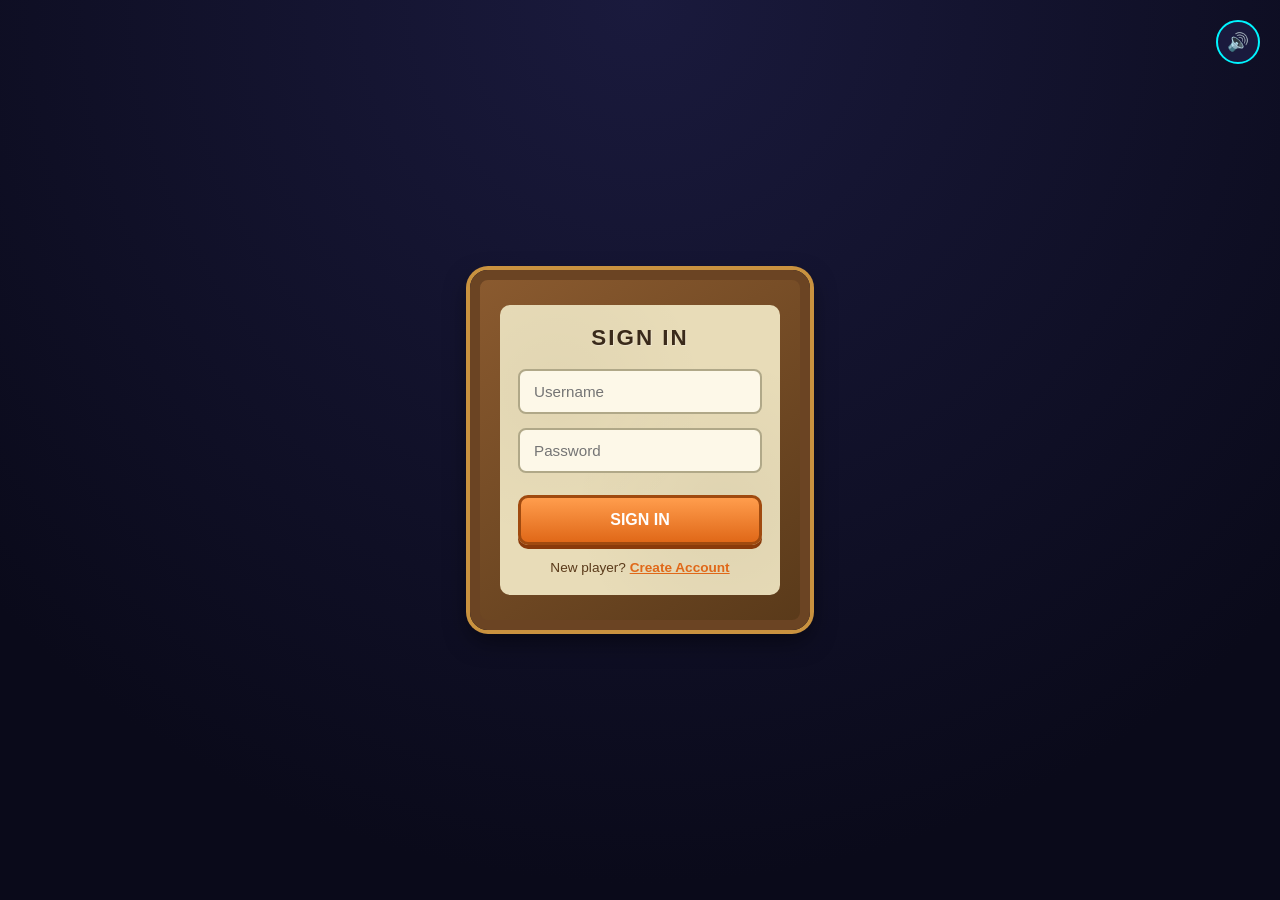
==== src/frontend/user/index.html @ c60ce4bc "Initial commit" ====
<!DOCTYPE html>
<html lang="en">
<head>
<meta charset="UTF-8">
<title>Quiz Quest</title>
<link rel="stylesheet" href="css/style.css">
</head>
<body class="levels-bg">
  <script>
    if (!localStorage.getItem('currentUser')) window.location.href = 'signin.html';
  </script>

  <button id="musicToggleBtn" onclick="toggleBgMusic()" style="position:fixed; top:20px; right:20px; z-index:10; background:#1a1a3d; border:2px solid #00f5ff; color:#00f5ff; border-radius:50%; width:44px; height:44px; font-size:1.1rem; cursor:pointer;">🔊</button>

  <div class="wood-frame">
    <div class="parchment-inner" style="text-align:center;">
      <div style="font-size:2.5rem; margin-bottom:8px;">🎮</div>
      <h1 class="wood-title" style="font-size:1.8rem;">QUIZ QUEST</h1>
      <p id="userGreeting" style="color:#5a3a1a; font-size:0.9rem; margin-bottom:6px;"></p>
      <p style="color:#6b5a3a; font-size:0.85rem; margin-bottom:20px;">Test your brain. Unlock every level.</p>

      <button class="wood-btn-full" onclick="window.location.href='categories.html'">▶ START GAME</button>

      <div class="wood-btn-row" style="margin-top:15px;">
        <button class="wood-btn" onclick="window.location.href='profile.html'" style="font-size:0.8rem; padding:10px 6px;">👤 Profile</button>
        <button class="wood-btn" onclick="window.location.href='leaderboard.html'" style="font-size:0.8rem; padding:10px 6px;">🏆 Scores</button>
        <button class="wood-btn" onclick="window.location.href='settings.html'" style="font-size:0.8rem; padding:10px 6px;">⚙️ Settings</button>
      </div>

      <p style="color:#8a7a5a; font-size:0.75rem; margin-top:18px;">20 Levels • 4 Options Each • Beat Your Score</p>
    </div>
  </div>

  <script>
    document.getElementById('userGreeting').textContent =
      'Welcome, ' + localStorage.getItem('currentUser');
  </script>

  <script src="js/bgmusic.js"></script>
</body>
</html>
---- src/frontend/user/css/style.css ----
* { margin: 0; padding: 0; box-sizing: border-box; font-family: 'Segoe UI', sans-serif; }

body {
  min-height: 100vh;
  display: flex;
  flex-direction: column;
  align-items: center;
  justify-content: center;
  color: #fff;
}

.quiz-bg, .levels-bg {
  background: radial-gradient(circle at top, #1a1a3d, #0a0a1a 80%);
}

.welcome-bg {
  background: 
    radial-gradient(circle at 25% 20%, rgba(138,43,226,0.3), transparent 45%),
    radial-gradient(circle at 80% 75%, rgba(75,0,130,0.3), transparent 45%),
    linear-gradient(145deg, #0d0221 0%, #1a0a3d 50%, #0d0221 100%);
  background-attachment: fixed;
}

.welcome-container { text-align: center; padding: 20px; }

.game-title {
  font-size: 3rem;
  font-weight: 900;
  letter-spacing: 3px;
  background: linear-gradient(90deg, #00f5ff, #ff00e6);
  -webkit-background-clip: text;
  -webkit-text-fill-color: transparent;
  text-shadow: 0 0 30px rgba(0,245,255,0.3);
  margin-bottom: 10px;
}
.game-title.small { font-size: 2rem; margin: 30px 0; }

.subtitle { color: #aaa; margin-bottom: 40px; }

.btn-glow {
  background: linear-gradient(90deg, #00f5ff, #ff00e6);
  border: none;
  color: #000;
  font-weight: bold;
  font-size: 1.1rem;
  padding: 15px 40px;
  border-radius: 50px;
  cursor: pointer;
  box-shadow: 0 0 20px rgba(0,245,255,0.5);
  transition: transform 0.2s;
  margin: 8px;
}
.btn-glow:hover { transform: scale(1.08); }

.btn-outline {
  background: transparent;
  border: 2px solid #00f5ff;
  color: #00f5ff;
  font-weight: bold;
  padding: 13px 38px;
  border-radius: 50px;
  cursor: pointer;
  margin: 8px;
}

.footer-text { color: #666; margin-top: 30px; font-size: 0.85rem; }

.quiz-header {
  width: 90%; max-width: 500px;
  display: flex; justify-content: space-between;
  font-weight: bold; color: #00f5ff;
  margin-bottom: 20px;
  gap: 10px;
}
.quiz-card {
  background: #11132a;
  border-radius: 16px;
  padding: 30px;
  width: 90%; max-width: 500px;
  box-shadow: 0 0 25px rgba(0,245,255,0.15);
}
.question-text { font-size: 1.3rem; margin-bottom: 25px; min-height: 60px; }

.options-grid {
  display: grid;
  grid-template-columns: 1fr 1fr;
  gap: 12px;
}
.option-btn {
  padding: 15px;
  border-radius: 10px;
  border: 2px solid #2a2a4a;
  background: #1a1a3d;
  color: #fff;
  font-size: 1rem;
  cursor: pointer;
  transition: 0.2s;
}
.option-btn:hover { border-color: #00f5ff; }
.option-btn.correct { background: #0f5; color: #000; border-color: #0f5; }
.option-btn.wrong { background: #f33; color: #fff; border-color: #f33; }

.score-big { font-size: 2.5rem; color: #00f5ff; margin: 20px 0 30px; }

.auth-form {
  display: flex;
  flex-direction: column;
  gap: 14px;
  width: 280px;
  margin: 20px auto;
}
.auth-form input {
  padding: 12px 16px;
  border-radius: 10px;
  border: 2px solid #2a2a4a;
  background: #1a1a3d;
  color: #fff;
  font-size: 1rem;
  outline: none;
}
.auth-form input:focus { border-color: #00f5ff; }
.error-msg { color: #ff4d6d; font-size: 0.85rem; min-height: 18px; }
.switch-text { color: #aaa; margin-top: 15px; font-size: 0.9rem; }
.switch-text a { color: #00f5ff; text-decoration: none; font-weight: bold; }
.switch-text a:hover { text-decoration: underline; }

.home-btn {
  position: fixed;
  top: 20px;
  left: 20px;
  background: #1a1a3d;
  border: 2px solid #00f5ff;
  color: #00f5ff;
  font-weight: bold;
  padding: 8px 18px;
  border-radius: 30px;
  cursor: pointer;
  text-decoration: none;
  font-size: 0.9rem;
  z-index: 10;
}
.home-btn:hover { background: #00f5ff; color: #000; }

.category-grid {
  display: grid;
  grid-template-columns: 1fr 1fr;
  gap: 25px;
  max-width: 420px;
  margin: 30px auto;
  padding: 0 20px;
}
.category-card {
  background: #11132a;
  border-radius: 18px;
  padding: 20px 10px;
  text-align: center;
  cursor: pointer;
  transition: transform 0.2s;
  box-shadow: 0 0 15px rgba(0,245,255,0.1);
}
.category-card:hover { transform: scale(1.05); }
.category-circle {
  width: 90px; height: 90px;
  margin: 0 auto 12px;
  border-radius: 50%;
  overflow: hidden;
  border: 3px solid #00f5ff;
  box-shadow: 0 0 15px rgba(0,245,255,0.4);
  display: flex; align-items: center; justify-content: center;
  background: #1a1a3d;
}
.category-circle img { width: 100%; height: 100%; object-fit: cover; }
.category-name { font-weight: bold; font-size: 1.1rem; color: #fff; margin-bottom: 6px; }
.category-stat { font-size: 0.8rem; color: #aaa; margin: 2px 0; }

.hud-bar {
  position: fixed;
  top: 20px;
  right: 20px;
  display: flex;
  gap: 10px;
  z-index: 10;
}
.hud-chip {
  background: #11132a;
  border: 2px solid #2a2a4a;
  border-radius: 30px;
  padding: 8px 16px;
  font-weight: bold;
  font-size: 0.95rem;
  color: #fff;
  box-shadow: 0 0 10px rgba(0,0,0,0.3);
}

.level-path {
  display: flex;
  flex-direction: column;
  align-items: center;
  gap: 55px;
  padding: 100px 20px 100px;
  max-width: 400px;
  margin: 0 auto;
}
.level-wrapper {
  display: flex;
  flex-direction: column;
  align-items: center;
  position: relative;
}
.level-wrapper.left { align-self: flex-start; margin-left: 20px; }
.level-wrapper.right { align-self: flex-end; margin-right: 20px; }
.level-wrapper.center { align-self: center; }

.here-marker {
  position: absolute;
  top: -38px;
  background: #ff3d9a;
  color: #fff;
  font-size: 0.7rem;
  font-weight: bold;
  padding: 5px 12px;
  border-radius: 10px;
  border: 2px solid #fff;
  white-space: nowrap;
  animation: bounce 1.5s infinite;
  z-index: 3;
}
.here-marker::after {
  content: '';
  position: absolute;
  bottom: -6px;
  left: 50%;
  transform: translateX(-50%);
  border-width: 6px 6px 0 6px;
  border-style: solid;
  border-color: #ff3d9a transparent transparent transparent;
}
@keyframes bounce {
  0%, 100% { transform: translateY(0); }
  50% { transform: translateY(-6px); }
}

.stars { display: flex; gap: 2px; margin-bottom: -10px; z-index: 2; }
.stars span { font-size: 1.3rem; filter: drop-shadow(0 2px 2px rgba(0,0,0,0.4)); }
.stars span.dim { opacity: 0.25; }

.level-btn-wrap { position: relative; }

.level-btn {
  width: 75px; height: 75px;
  border-radius: 50%;
  border: 4px solid #0a2a4a;
  font-size: 1.6rem;
  font-weight: 900;
  cursor: pointer;
  color: #fff;
  background: radial-gradient(circle at 35% 30%, #5fd4ff 0%, #1a8fd1 55%, #0a5a9c 100%);
  box-shadow: 0 6px 0 #073a63, 0 10px 15px rgba(0,0,0,0.4), inset 0 3px 6px rgba(255,255,255,0.5);
  position: relative;
  transition: transform 0.15s;
}
.level-btn:active { transform: translateY(4px); box-shadow: 0 2px 0 #073a63; }
.level-btn.locked {
  background: radial-gradient(circle at 35% 30%, #777 0%, #444 55%, #222 100%);
  box-shadow: 0 6px 0 #111, 0 10px 15px rgba(0,0,0,0.4);
  color: #ccc;
  cursor: not-allowed;
  font-size: 1.4rem;
}
.level-btn.completed {
  background: radial-gradient(circle at 35% 30%, #ffe066 0%, #ffa500 55%, #cc7a00 100%);
  box-shadow: 0 6px 0 #8a5300, 0 10px 15px rgba(0,0,0,0.4), inset 0 3px 6px rgba(255,255,255,0.6);
}
.level-btn.current { animation: pulse-glow 1.5s infinite; }
@keyframes pulse-glow {
  0%, 100% { box-shadow: 0 6px 0 #073a63, 0 0 20px rgba(95,212,255,0.6), inset 0 3px 6px rgba(255,255,255,0.5); }
  50% { box-shadow: 0 6px 0 #073a63, 0 0 35px rgba(95,212,255,0.9), inset 0 3px 6px rgba(255,255,255,0.5); }
}

.progress-bar-outer {
  width: 90%; max-width: 500px;
  height: 10px;
  background: #1a1a3d;
  border-radius: 10px;
  margin: 0 auto 5px;
  overflow: hidden;
}
.progress-bar-inner {
  height: 100%;
  background: linear-gradient(90deg, #00f5ff, #ff00e6);
  width: 0%;
  transition: width 0.3s;
}
.progress-text { text-align: center; color: #888; font-size: 0.85rem; margin-bottom: 15px; }

#hintBtn { margin-top: 10px; font-size: 0.9rem; padding: 10px 25px; }
#confettiCanvas { position: fixed; top: 0; left: 0; pointer-events: none; z-index: 5; }

.review-title { color: #00f5ff; margin: 20px 0 10px; }
.review-item {
  background: #11132a;
  border-radius: 10px;
  padding: 12px;
  margin-bottom: 10px;
  text-align: left;
  font-size: 0.9rem;
}
.wrong-text { color: #ff4d6d; }
.correct-text { color: #0f5; }

.stats-grid {
  display: grid;
  grid-template-columns: repeat(3, 1fr);
  gap: 10px;
  margin: 20px 0;
}
.stat-box { background: #11132a; border-radius: 12px; padding: 15px 5px; }
.stat-num { font-size: 1.6rem; font-weight: bold; color: #00f5ff; }

.badges-grid { display: flex; flex-wrap: wrap; gap: 8px; justify-content: center; margin-bottom: 20px; }
.badge-chip {
  background: linear-gradient(90deg, #ffd700, #ffa500);
  color: #000;
  padding: 6px 14px;
  border-radius: 20px;
  font-size: 0.85rem;
  font-weight: bold;
}

.leaderboard-row {
  display: flex;
  justify-content: space-between;
  background: #11132a;
  padding: 12px 20px;
  border-radius: 10px;
  margin-bottom: 8px;
  width: 300px;
}

.settings-row {
  display: flex;
  justify-content: space-between;
  align-items: center;
  background: #11132a;
  padding: 15px 20px;
  border-radius: 10px;
  margin-bottom: 12px;
  width: 300px;
}

.nav-row { display: flex; gap: 10px; margin-top: 10px; }
.small-btn { padding: 8px 16px; font-size: 0.85rem; margin: 0; }

.level-panel {
  position: relative;
  background: linear-gradient(180deg, #8a5a2f, #5a3a1a);
  border: 8px solid #e0a830;
  border-radius: 30px;
  box-shadow: 0 0 0 3px #a06818, 0 10px 25px rgba(0,0,0,0.5);
  max-width: 420px;
  margin: 60px auto 20px;
  padding: 45px 25px 25px;
}
.panel-title-badge {
  position: absolute;
  top: -28px;
  left: 50%;
  transform: translateX(-50%);
  background: linear-gradient(180deg, #ffe066, #e0a830);
  color: #5a3a1a;
  font-weight: 900;
  font-size: 1.3rem;
  letter-spacing: 1px;
  padding: 10px 35px;
  border-radius: 30px;
  border: 4px solid #fff3c4;
  box-shadow: 0 4px 10px rgba(0,0,0,0.4);
  white-space: nowrap;
}
.arrow-btn {
  position: absolute;
  top: 50%;
  transform: translateY(-50%);
  width: 46px; height: 46px;
  border-radius: 50%;
  border: 3px solid #fff3c4;
  background: linear-gradient(180deg, #ffe066, #e0a830);
  color: #5a3a1a;
  font-weight: bold;
  font-size: 1.1rem;
  cursor: pointer;
  box-shadow: 0 4px 8px rgba(0,0,0,0.4);
  z-index: 5;
}
.arrow-left { left: -23px; }
.arrow-right { right: -23px; }

.level-grid-8 { display: grid; grid-template-columns: repeat(4, 1fr); gap: 14px; }
.level-box-wrap { display: flex; flex-direction: column; align-items: center; gap: 4px; }
.level-box {
  width: 100%;
  aspect-ratio: 1;
  background: linear-gradient(180deg, #3a2a1a, #1f160d);
  border: 3px solid #e0a830;
  border-radius: 14px;
  color: #ffd27a;
  font-size: 1.6rem;
  font-weight: 900;
  cursor: pointer;
}
.level-box.done { background: linear-gradient(180deg, #5a3a1a, #3a2410); color: #ffe066; }
.level-box.locked { background: #2a2a2a; color: #777; border-color: #555; cursor: not-allowed; font-size: 1.3rem; }

.stars-row { display: flex; gap: 1px; }
.stars-row span { font-size: 0.8rem; }
.stars-row span.dim { opacity: 0.25; }

.page-dots { display: flex; justify-content: center; gap: 8px; margin-top: 18px; }
.page-dot { width: 10px; height: 10px; border-radius: 50%; background: #3a2a1a; border: 2px solid #e0a830; }
.page-dot.active { background: #ffe066; }

.bottom-icon-row { display: flex; justify-content: center; gap: 15px; margin-top: 10px; }
.icon-sq {
  width: 55px; height: 55px;
  border-radius: 14px;
  background: linear-gradient(180deg, #ffe066, #e0a830);
  border: 3px solid #fff3c4;
  font-size: 1.4rem;
  cursor: pointer;
  box-shadow: 0 4px 8px rgba(0,0,0,0.3);
}
.wood-frame {
  background: linear-gradient(145deg, #8a5a2f, #5a3a1a);
  border: 10px solid #6b4423;
  border-radius: 18px;
  box-shadow: 0 0 0 4px #c9923f, 0 10px 25px rgba(0,0,0,0.5);
  max-width: 340px;
  margin: 50px auto;
  padding: 25px 20px;
  position: relative;
}

.parchment-inner {
  background: #e8dcb8;
  background-image: radial-gradient(circle at 20% 30%, rgba(0,0,0,0.03) 0%, transparent 50%),
                     radial-gradient(circle at 80% 70%, rgba(0,0,0,0.04) 0%, transparent 50%);
  border-radius: 10px;
  padding: 20px 18px;
  color: #3a2a1a;
}

.wood-title {
  text-align: center;
  font-weight: 900;
  font-size: 1.4rem;
  letter-spacing: 2px;
  color: #3a2a1a;
  margin-bottom: 18px;
  text-shadow: 1px 1px 0 rgba(255,255,255,0.3);
}

.toggle-row {
  display: flex;
  justify-content: space-between;
  align-items: center;
  padding: 10px 0;
  border-bottom: 1px solid rgba(0,0,0,0.1);
  font-weight: bold;
  font-size: 0.95rem;
}
.toggle-row:last-of-type { border-bottom: none; }

.toggle-switch {
  position: relative;
  width: 50px;
  height: 26px;
  background: #b0a888;
  border-radius: 30px;
  cursor: pointer;
  transition: background 0.3s;
  flex-shrink: 0;
}
.toggle-switch.on { background: #e0a830; }
.toggle-switch::after {
  content: '';
  position: absolute;
  top: 3px; left: 3px;
  width: 20px; height: 20px;
  background: radial-gradient(circle at 35% 30%, #fff8e0, #e0a830);
  border-radius: 50%;
  box-shadow: 0 2px 4px rgba(0,0,0,0.3);
  transition: left 0.3s;
}
.toggle-switch.on::after { left: 27px; }

.wood-btn-row {
  display: flex;
  gap: 12px;
  margin-top: 20px;
}
.wood-btn {
  flex: 1;
  background: linear-gradient(180deg, #ffe066, #e0a830);
  border: 3px solid #a06818;
  border-radius: 10px;
  padding: 12px;
  font-weight: 900;
  font-size: 1rem;
  color: #5a3a1a;
  cursor: pointer;
  box-shadow: 0 4px 0 #8a5a1a;
  text-shadow: 1px 1px 0 rgba(255,255,255,0.4);
}
.wood-btn:active { transform: translateY(3px); box-shadow: 0 1px 0 #8a5a1a; }

.wood-input {
  width: 100%;
  padding: 12px 14px;
  margin-bottom: 14px;
  border-radius: 8px;
  border: 2px solid #b0a888;
  background: #fdf8e8;
  color: #3a2a1a;
  font-size: 0.95rem;
  outline: none;
}
.wood-input:focus { border-color: #e0a830; }

.wood-btn-full {
  width: 100%;
  background: linear-gradient(180deg, #ff9d4d, #e06818);
  border: 3px solid #a04a0f;
  border-radius: 10px;
  padding: 13px;
  font-weight: 900;
  font-size: 1rem;
  color: #fff;
  cursor: pointer;
  box-shadow: 0 4px 0 #8a3a0a;
  margin-top: 8px;
}
.wood-btn-full:active { transform: translateY(3px); box-shadow: 0 1px 0 #8a3a0a; }

.social-row { display: flex; gap: 10px; justify-content: center; margin-top: 15px; }
.social-circle {
  width: 42px; height: 42px;
  border-radius: 50%;
  border: 3px solid;
  display: flex; align-items: center; justify-content: center;
  font-size: 1.1rem;
  cursor: pointer;
}
.social-circle.fb { background: #3b5998; border-color: #2d4373; color: #fff; }
.social-circle.tw { background: #1da1f2; border-color: #0d8ddb; color: #fff; }
.wood-btn-row .wood-btn {
  font-size: 0.8rem;
  padding: 10px 6px;
}
/* Wood-themed option buttons (quiz) */
.wood-option-btn {
  padding: 14px;
  border-radius: 10px;
  border: 2px solid #b0a888;
  background: #fdf8e8;
  color: #3a2a1a;
  font-size: 0.95rem;
  font-weight: bold;
  cursor: pointer;
  transition: 0.2s;
}
.wood-option-btn:hover { border-color: #e0a830; background: #fff3d4; }
.wood-option-btn.correct { background: #8fd98f; border-color: #3a8a3a; color: #1a3a1a; }
.wood-option-btn.wrong { background: #e89a9a; border-color: #a83a3a; color: #3a1a1a; }

/* Wood category cards */
.wood-cat-card {
  background: #e8dcb8;
  border: 3px solid #a06818;
  border-radius: 14px;
  padding: 18px 8px;
  text-align: center;
  cursor: pointer;
  transition: transform 0.2s;
  color: #3a2a1a;
}
.wood-cat-card:hover { transform: scale(1.04); }
.wood-cat-circle {
  width: 70px; height: 70px;
  margin: 0 auto 10px;
  border-radius: 50%;
  background: linear-gradient(180deg, #ffe066, #e0a830);
  border: 3px solid #a06818;
  display: flex; align-items: center; justify-content: center;
  font-size: 2rem;
}
.wood-cat-name { font-weight: 900; font-size: 1rem; margin-bottom: 4px; }
.wood-cat-stat { font-size: 0.75rem; color: #6b5a3a; }

/* Wood stat boxes (profile) */
.wood-stat-box {
  background: #e8dcb8;
  border: 2px solid #a06818;
  border-radius: 12px;
  padding: 14px 5px;
  text-align: center;
}
.wood-stat-num { font-size: 1.5rem; font-weight: 900; color: #a06818; }
.wood-stat-label { font-size: 0.75rem; color: #6b5a3a; }

/* Wood leaderboard rows */
.wood-lb-row {
  display: flex;
  justify-content: space-between;
  background: #e8dcb8;
  border: 2px solid #c9b888;
  padding: 12px 18px;
  border-radius: 10px;
  margin-bottom: 8px;
  color: #3a2a1a;
  font-weight: bold;
}

/* Wood badge chips */
.wood-badge {
  background: linear-gradient(180deg, #ffe066, #e0a830);
  border: 2px solid #a06818;
  color: #3a2a1a;
  padding: 6px 14px;
  border-radius: 20px;
  font-size: 0.8rem;
  font-weight: bold;
}

/* General text inside parchment */
.parchment-inner h2, .parchment-inner h3 { color: #3a2a1a; }
.parchment-inner p { color: #5a4a2a; }
.wood-cat-grid {
  display: grid;
  grid-template-columns: 1fr 1fr;
  gap: 16px;
}
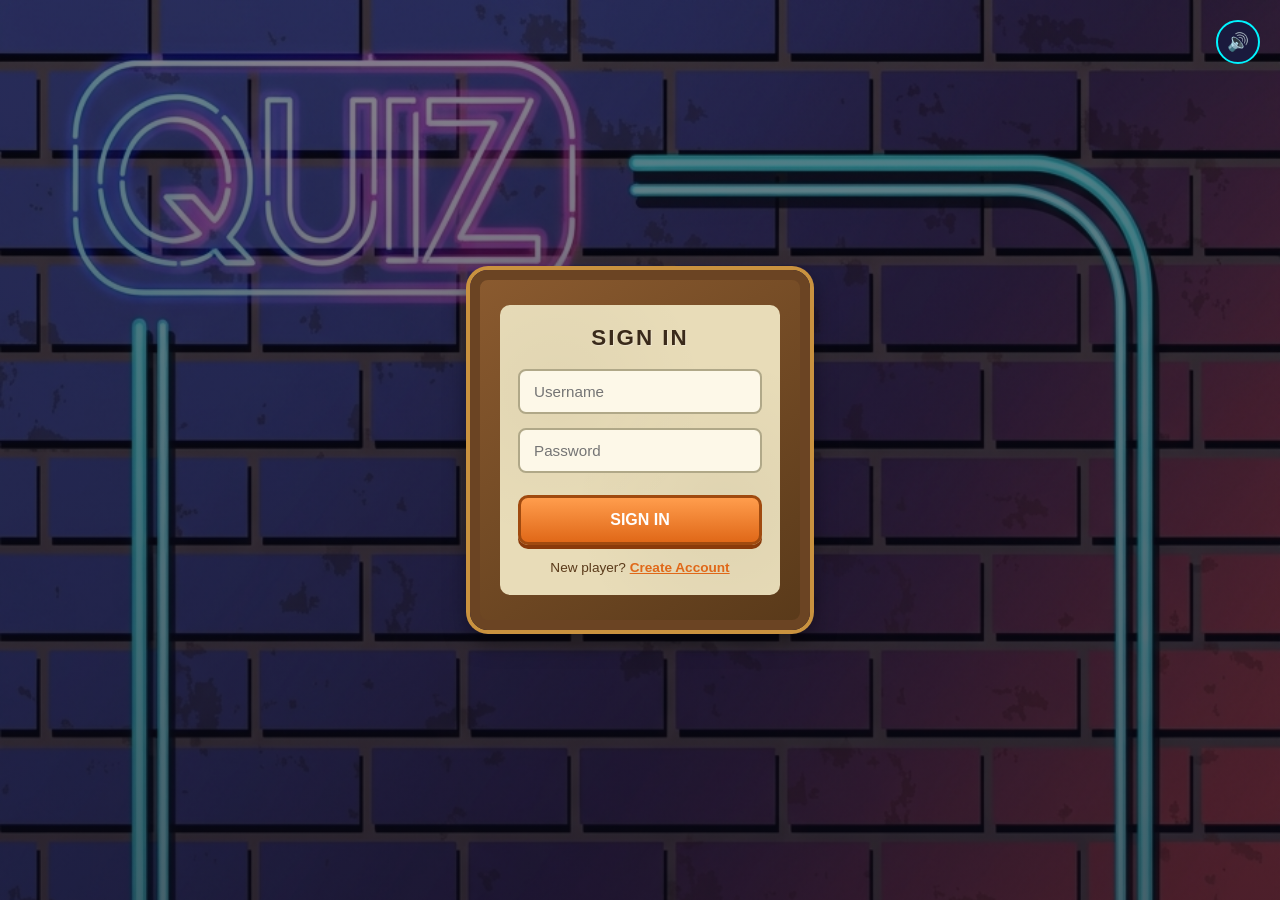
==== commit f87a3f38: "Add puzzle game and listening quiz Co-authored-by: Copilot <223556219+Copilot@users.noreply.github.c" ====
--- a/src/frontend/user/index.html
+++ b/src/frontend/user/index.html
@@ -2,13 +2,26 @@
 <html lang="en">
 <head>
 <meta charset="UTF-8">
+<meta name="viewport" content="width=device-width, initial-scale=1">
 <title>Quiz Quest</title>
 <link rel="stylesheet" href="css/style.css">
+<link rel="stylesheet" href="css/mobile.css">
 </head>
 <body class="levels-bg">
   <script>
     if (!localStorage.getItem('currentUser')) window.location.href = 'signin.html';
   </script>
+
+  <div class="home-menu">
+    <button class="wood-btn home-menu-toggle" id="homeMenuToggle" type="button"
+            aria-expanded="false" aria-controls="homeMenu">☰ Menu</button>
+    <nav class="home-menu-panel" id="homeMenu" aria-label="Home navigation" hidden>
+      <a href="categories.html">▶ Start Game</a>
+      <a href="profile.html">👤 Profile</a>
+      <a href="leaderboard.html">🏆 Scores</a>
+      <a href="settings.html">⚙️ Settings</a>
+    </nav>
+  </div>
 
   <button id="musicToggleBtn" onclick="toggleBgMusic()" style="position:fixed; top:20px; right:20px; z-index:10; background:#1a1a3d; border:2px solid #00f5ff; color:#00f5ff; border-radius:50%; width:44px; height:44px; font-size:1.1rem; cursor:pointer;">🔊</button>
 
@@ -20,13 +33,6 @@
       <p style="color:#6b5a3a; font-size:0.85rem; margin-bottom:20px;">Test your brain. Unlock every level.</p>
 
       <button class="wood-btn-full" onclick="window.location.href='categories.html'">▶ START GAME</button>
-
-      <div class="wood-btn-row" style="margin-top:15px;">
-        <button class="wood-btn" onclick="window.location.href='profile.html'" style="font-size:0.8rem; padding:10px 6px;">👤 Profile</button>
-        <button class="wood-btn" onclick="window.location.href='leaderboard.html'" style="font-size:0.8rem; padding:10px 6px;">🏆 Scores</button>
-        <button class="wood-btn" onclick="window.location.href='settings.html'" style="font-size:0.8rem; padding:10px 6px;">⚙️ Settings</button>
-      </div>
-
       <p style="color:#8a7a5a; font-size:0.75rem; margin-top:18px;">20 Levels • 4 Options Each • Beat Your Score</p>
     </div>
   </div>
@@ -36,6 +42,7 @@
       'Welcome, ' + localStorage.getItem('currentUser');
   </script>
 
+  <script src="js/home-menu.js"></script>
   <script src="js/bgmusic.js"></script>
 </body>
 </html>
--- a/src/frontend/user/css/style.css
+++ b/src/frontend/user/css/style.css
@@ -10,7 +10,11 @@
 }
 
 .quiz-bg, .levels-bg {
-  background: radial-gradient(circle at top, #1a1a3d, #0a0a1a 80%);
+  background: 
+    radial-gradient(circle at 20% 20%, rgba(0,245,255,0.15), transparent 40%),
+    radial-gradient(circle at 80% 80%, rgba(255,0,230,0.15), transparent 40%),
+    radial-gradient(circle at top, #1a1a3d, #0a0a1a 80%);
+  background-attachment: fixed;
 }
 
 .welcome-bg {
@@ -140,6 +144,116 @@
   z-index: 10;
 }
 .home-btn:hover { background: #00f5ff; color: #000; }
+
+.home-menu {
+  position: fixed;
+  top: 20px;
+  left: 20px;
+  z-index: 15;
+}
+.home-menu-toggle {
+  flex: none;
+  padding: 9px 16px;
+  font-size: 0.9rem;
+}
+.home-menu-panel {
+  display: grid;
+  gap: 6px;
+  min-width: 190px;
+  margin-top: 8px;
+  padding: 10px;
+  border: 3px solid #a06818;
+  border-radius: 12px;
+  background: #e8dcb8;
+  box-shadow: 0 6px 16px rgba(0, 0, 0, 0.4);
+}
+.home-menu-panel[hidden] {
+  display: none;
+}
+.home-menu-panel a {
+  padding: 10px 12px;
+  border-radius: 7px;
+  color: #5a3a1a;
+  font-weight: 800;
+  text-decoration: none;
+}
+.home-menu-panel a:hover,
+.home-menu-panel a:focus-visible {
+  background: #ffe066;
+  outline: none;
+}
+
+.quiz-toolbar {
+  position: fixed;
+  top: 18px;
+  left: 20px;
+  z-index: 10;
+  display: flex;
+  align-items: center;
+  gap: 10px;
+}
+.quiz-menu-button {
+  flex: none;
+  padding: 8px 14px;
+  font-size: 0.9rem;
+}
+.quiz-coin-balance {
+  padding: 9px 14px;
+  border: 2px solid #c9923f;
+  border-radius: 24px;
+  background: #fff5d6;
+  color: #5a3a1a;
+  font-weight: 900;
+  box-shadow: 0 3px 0 #8a5a1a;
+}
+.coin-collect-button {
+  width: 100%;
+  margin-top: 12px;
+}
+.audio-status {
+  margin: 0 0 12px;
+  color: #6b5a3a;
+  font-size: 0.9rem;
+  text-align: center;
+}
+.wood-btn:disabled,
+.wood-btn-full:disabled {
+  cursor: not-allowed;
+  filter: grayscale(0.6);
+  opacity: 0.65;
+}
+.quiz-menu-overlay {
+  position: fixed;
+  inset: 0;
+  z-index: 20;
+  display: none;
+  align-items: center;
+  justify-content: center;
+  padding: 20px;
+  background: rgba(10, 10, 26, 0.78);
+}
+.quiz-menu-overlay.is-open {
+  display: flex;
+}
+.quiz-menu-panel {
+  width: min(100%, 340px);
+  display: grid;
+  gap: 12px;
+  padding: 24px;
+  border: 6px solid #6b4423;
+  border-radius: 18px;
+  background: #e8dcb8;
+  box-shadow: 0 0 0 3px #c9923f, 0 10px 25px rgba(0, 0, 0, 0.5);
+  text-align: center;
+}
+.quiz-menu-panel h2 {
+  margin: 0 0 4px;
+  color: #3a2a1a;
+}
+.quiz-quit-button {
+  background: linear-gradient(180deg, #f5c6a5, #d77a4a);
+  border-color: #974a2b;
+}
 
 .category-grid {
   display: grid;
@@ -173,6 +287,34 @@
 .category-name { font-weight: bold; font-size: 1.1rem; color: #fff; margin-bottom: 6px; }
 .category-stat { font-size: 0.8rem; color: #aaa; margin: 2px 0; }
 
+.wood-cat-grid {
+  display: grid;
+  grid-template-columns: 1fr 1fr;
+  gap: 16px;
+}
+.wood-cat-card {
+  background: #e8dcb8;
+  border: 3px solid #a06818;
+  border-radius: 14px;
+  padding: 18px 8px;
+  text-align: center;
+  cursor: pointer;
+  transition: transform 0.2s;
+  color: #3a2a1a;
+}
+.wood-cat-card:hover { transform: scale(1.04); }
+.wood-cat-circle {
+  width: 70px; height: 70px;
+  margin: 0 auto 10px;
+  border-radius: 50%;
+  background: linear-gradient(180deg, #ffe066, #e0a830);
+  border: 3px solid #a06818;
+  display: flex; align-items: center; justify-content: center;
+  font-size: 2rem;
+}
+.wood-cat-name { font-weight: 900; font-size: 1rem; margin-bottom: 4px; }
+.wood-cat-stat { font-size: 0.75rem; color: #6b5a3a; }
+
 .hud-bar {
   position: fixed;
   top: 20px;
@@ -192,89 +334,178 @@
   box-shadow: 0 0 10px rgba(0,0,0,0.3);
 }
 
-.level-path {
-  display: flex;
-  flex-direction: column;
-  align-items: center;
-  gap: 55px;
-  padding: 100px 20px 100px;
-  max-width: 400px;
-  margin: 0 auto;
-}
-.level-wrapper {
-  display: flex;
-  flex-direction: column;
-  align-items: center;
+.wood-frame {
+  background: linear-gradient(145deg, #8a5a2f, #5a3a1a);
+  border: 10px solid #6b4423;
+  border-radius: 18px;
+  box-shadow: 0 0 0 4px #c9923f, 0 10px 25px rgba(0,0,0,0.5);
+  max-width: 340px;
+  margin: 50px auto;
+  padding: 25px 20px;
   position: relative;
 }
-.level-wrapper.left { align-self: flex-start; margin-left: 20px; }
-.level-wrapper.right { align-self: flex-end; margin-right: 20px; }
-.level-wrapper.center { align-self: center; }
-
-.here-marker {
-  position: absolute;
-  top: -38px;
-  background: #ff3d9a;
-  color: #fff;
-  font-size: 0.7rem;
-  font-weight: bold;
-  padding: 5px 12px;
-  border-radius: 10px;
-  border: 2px solid #fff;
-  white-space: nowrap;
-  animation: bounce 1.5s infinite;
-  z-index: 3;
-}
-.here-marker::after {
+
+.parchment-inner {
+  background: #e8dcb8;
+  background-image: radial-gradient(circle at 20% 30%, rgba(0,0,0,0.03) 0%, transparent 50%),
+                     radial-gradient(circle at 80% 70%, rgba(0,0,0,0.04) 0%, transparent 50%);
+  border-radius: 10px;
+  padding: 20px 18px;
+  color: #3a2a1a;
+}
+.parchment-inner h2, .parchment-inner h3 { color: #3a2a1a; }
+.parchment-inner p { color: #5a4a2a; }
+
+.wood-title {
+  text-align: center;
+  font-weight: 900;
+  font-size: 1.4rem;
+  letter-spacing: 2px;
+  color: #3a2a1a;
+  margin-bottom: 18px;
+  text-shadow: 1px 1px 0 rgba(255,255,255,0.3);
+}
+
+.toggle-row {
+  display: flex;
+  justify-content: space-between;
+  align-items: center;
+  padding: 10px 0;
+  border-bottom: 1px solid rgba(0,0,0,0.1);
+  font-weight: bold;
+  font-size: 0.95rem;
+}
+.toggle-row:last-of-type { border-bottom: none; }
+
+.toggle-switch {
+  position: relative;
+  width: 50px;
+  height: 26px;
+  background: #b0a888;
+  border-radius: 30px;
+  cursor: pointer;
+  transition: background 0.3s;
+  flex-shrink: 0;
+}
+.toggle-switch.on { background: #e0a830; }
+.toggle-switch::after {
   content: '';
   position: absolute;
-  bottom: -6px;
-  left: 50%;
-  transform: translateX(-50%);
-  border-width: 6px 6px 0 6px;
-  border-style: solid;
-  border-color: #ff3d9a transparent transparent transparent;
-}
-@keyframes bounce {
-  0%, 100% { transform: translateY(0); }
-  50% { transform: translateY(-6px); }
-}
-
-.stars { display: flex; gap: 2px; margin-bottom: -10px; z-index: 2; }
-.stars span { font-size: 1.3rem; filter: drop-shadow(0 2px 2px rgba(0,0,0,0.4)); }
-.stars span.dim { opacity: 0.25; }
-
-.level-btn-wrap { position: relative; }
-
-.level-btn {
-  width: 75px; height: 75px;
+  top: 3px; left: 3px;
+  width: 20px; height: 20px;
+  background: radial-gradient(circle at 35% 30%, #fff8e0, #e0a830);
   border-radius: 50%;
-  border: 4px solid #0a2a4a;
-  font-size: 1.6rem;
-  font-weight: 900;
-  cursor: pointer;
-  color: #fff;
-  background: radial-gradient(circle at 35% 30%, #5fd4ff 0%, #1a8fd1 55%, #0a5a9c 100%);
-  box-shadow: 0 6px 0 #073a63, 0 10px 15px rgba(0,0,0,0.4), inset 0 3px 6px rgba(255,255,255,0.5);
-  position: relative;
-  transition: transform 0.15s;
-}
-.level-btn:active { transform: translateY(4px); box-shadow: 0 2px 0 #073a63; }
-.level-btn.locked {
-  background: radial-gradient(circle at 35% 30%, #777 0%, #444 55%, #222 100%);
-  box-shadow: 0 6px 0 #111, 0 10px 15px rgba(0,0,0,0.4);
-  color: #ccc;
-  cursor: not-allowed;
-  font-size: 1.4rem;
-}
-.level-btn.completed {
-  background: radial-gradient(circle at 35% 30%, #ffe066 0%, #ffa500 55%, #cc7a00 100%);
-  box-shadow: 0 6px 0 #8a5300, 0 10px 15px rgba(0,0,0,0.4), inset 0 3px 6px rgba(255,255,255,0.6);
-}
-.level-btn.current { animation: pulse-glow 1.5s infinite; }
-@keyframes pulse-glow {
-  0%, 100% { box-shadow: 0 6px 0 #073a63, 0 0 20px rgba(95,212,255,0.6), inset 0 3px 6px rgba(255,255,255,0.5); }
-  50% { box-shadow: 0 6px 0 #073a63, 0 0 35px rgba(95,212,255,0.9), inset 0 3px 6px rgba(255,255,255,0.5); }
+  box-shadow: 0 2px 4px rgba(0,0,0,0.3);
+  transition: left 0.3s;
+}
+.toggle-switch.on::after { left: 27px; }
+
+.wood-btn-row {
+  display: flex;
+  gap: 12px;
+  margin-top: 20px;
+}
+.wood-btn {
+  flex: 1;
+  background: linear-gradient(180deg, #ffe066, #e0a830);
+  border: 3px solid #a06818;
+  border-radius: 10px;
+  padding: 12px;
+  font-weight: 900;
+  font-size: 1rem;
+  color: #5a3a1a;
+  cursor: pointer;
+  box-shadow: 0 4px 0 #8a5a1a;
+  text-shadow: 1px 1px 0 rgba(255,255,255,0.4);
+}
+.wood-btn:active { transform: translateY(3px); box-shadow: 0 1px 0 #8a5a1a; }
+
+.wood-input {
+  width: 100%;
+  padding: 12px 14px;
+  margin-bottom: 14px;
+  border-radius: 8px;
+  border: 2px solid #b0a888;
+  background: #fdf8e8;
+  color: #3a2a1a;
+  font-size: 0.95rem;
+  outline: none;
+}
+.wood-input:focus { border-color: #e0a830; }
+
+.wood-btn-full {
+  width: 100%;
+  background: linear-gradient(180deg, #ff9d4d, #e06818);
+  border: 3px solid #a04a0f;
+  border-radius: 10px;
+  padding: 13px;
+  font-weight: 900;
+  font-size: 1rem;
+  color: #fff;
+  cursor: pointer;
+  box-shadow: 0 4px 0 #8a3a0a;
+  margin-top: 8px;
+}
+.wood-btn-full:active { transform: translateY(3px); box-shadow: 0 1px 0 #8a3a0a; }
+.wood-btn-full:disabled { cursor: not-allowed; filter: grayscale(0.6); opacity: 0.65; }
+
+.social-row { display: flex; gap: 10px; justify-content: center; margin-top: 15px; }
+.social-circle {
+  width: 42px; height: 42px;
+  border-radius: 50%;
+  border: 3px solid;
+  display: flex; align-items: center; justify-content: center;
+  font-size: 1.1rem;
+  cursor: pointer;
+}
+.social-circle.fb { background: #3b5998; border-color: #2d4373; color: #fff; }
+.social-circle.tw { background: #1da1f2; border-color: #0d8ddb; color: #fff; }
+
+.wood-option-btn {
+  padding: 14px;
+  border-radius: 10px;
+  border: 2px solid #b0a888;
+  background: #fdf8e8;
+  color: #3a2a1a;
+  font-size: 0.95rem;
+  font-weight: bold;
+  cursor: pointer;
+  transition: 0.2s;
+}
+.wood-option-btn:hover { border-color: #e0a830; background: #fff3d4; }
+.wood-option-btn.correct { background: #8fd98f; border-color: #3a8a3a; color: #1a3a1a; }
+.wood-option-btn.wrong { background: #e89a9a; border-color: #a83a3a; color: #3a1a1a; }
+
+.wood-stat-box {
+  background: #e8dcb8;
+  border: 2px solid #a06818;
+  border-radius: 12px;
+  padding: 14px 5px;
+  text-align: center;
+}
+.wood-stat-num { font-size: 1.5rem; font-weight: 900; color: #a06818; }
+.wood-stat-label { font-size: 0.75rem; color: #6b5a3a; }
+
+.wood-lb-row {
+  display: flex;
+  justify-content: space-between;
+  background: #e8dcb8;
+  border: 2px solid #c9b888;
+  padding: 12px 18px;
+  border-radius: 10px;
+  margin-bottom: 8px;
+  color: #3a2a1a;
+  font-weight: bold;
+}
+
+.wood-badge {
+  background: linear-gradient(180deg, #ffe066, #e0a830);
+  border: 2px solid #a06818;
+  color: #3a2a1a;
+  padding: 6px 14px;
+  border-radius: 20px;
+  font-size: 0.8rem;
+  font-weight: bold;
 }
 
 .progress-bar-outer {
@@ -429,213 +660,217 @@
   cursor: pointer;
   box-shadow: 0 4px 8px rgba(0,0,0,0.3);
 }
-.wood-frame {
-  background: linear-gradient(145deg, #8a5a2f, #5a3a1a);
-  border: 10px solid #6b4423;
+
+.win-overlay {
+  position: fixed;
+  top: 0; left: 0;
+  width: 100%; height: 100%;
+  background: rgba(8, 32, 70, 0.82);
+  display: flex;
+  align-items: center;
+  justify-content: center;
+  z-index: 100;
+  padding: 20px;
+  overflow-y: auto;
+}
+
+.win-box {
+  width: min(100%, 360px);
+  max-height: 100%;
+  overflow-y: auto;
+  padding: 24px 28px;
+  border: 6px solid #f4f5ec;
+  border-radius: 42px;
+  background: linear-gradient(160deg, #27b7e4, #087bb8);
+  box-shadow: 0 8px 0 rgba(0, 0, 0, 0.25), inset 0 0 0 3px rgba(255,255,255,0.25);
+  text-align: center;
+  display: flex;
+  flex-direction: column;
+  align-items: center;
+  gap: 12px;
+}
+
+.win-title {
+  font-size: 1.35rem;
+  font-weight: 900;
+  color: #fff;
+  line-height: 1.1;
+  letter-spacing: 1px;
+}
+
+.win-stars {
+  font-size: 1.8rem;
+  letter-spacing: 8px;
+  margin: 0;
+}
+
+.win-level {
+  width: 100%;
+  background: rgba(4, 77, 125, 0.35);
+  color: #fff;
+  font-weight: 900;
+  font-size: 1.1rem;
+  padding: 10px 20px;
+  border-radius: 20px;
+}
+
+.win-coin-balance,
+.win-gift {
+  width: 100%;
+  border: 2px solid rgba(5, 93, 143, 0.4);
+  border-radius: 20px;
+  background: rgba(4, 77, 125, 0.28);
+  color: #fff;
+}
+.win-coin-balance {
+  padding: 10px;
+  font-weight: 900;
+  font-size: 1.15rem;
+}
+.win-gift {
+  min-height: 108px;
+  display: flex;
+  flex-direction: column;
+  align-items: center;
+  justify-content: center;
+  gap: 3px;
+  font-weight: 800;
+}
+.win-gift-icon {
+  font-size: 2.6rem;
+  line-height: 1;
+}
+.win-gift strong {
+  color: #fff2a8;
+  font-size: 1.1rem;
+}
+
+.win-ok-btn {
+  width: 100%;
+  background: linear-gradient(180deg, #9ef040, #53bd13);
+  border: 3px solid #d9ffae;
+  color: #fff;
+  font-weight: 900;
+  font-size: 1rem;
+  padding: 10px 20px;
+  border-radius: 25px;
+  cursor: pointer;
+  box-shadow: 0 4px 0 #39800d;
+}
+.win-ok-btn:active { transform: translateY(3px); box-shadow: 0 1px 0 #39800d; }
+.win-results-btn {
+  background: transparent;
+  border: 0;
+  color: #fff;
+  font-weight: 800;
+  font-size: 0.8rem;
+  padding: 6px 12px;
+  cursor: pointer;
+  text-decoration: underline;
+}
+
+.puzzle-frame {
+  width: min(100% - 32px, 520px);
+  margin: 90px auto 30px;
+  padding: 24px;
+  border: 8px solid #6b4423;
   border-radius: 18px;
-  box-shadow: 0 0 0 4px #c9923f, 0 10px 25px rgba(0,0,0,0.5);
-  max-width: 340px;
-  margin: 50px auto;
-  padding: 25px 20px;
-  position: relative;
-}
-
-.parchment-inner {
   background: #e8dcb8;
-  background-image: radial-gradient(circle at 20% 30%, rgba(0,0,0,0.03) 0%, transparent 50%),
-                     radial-gradient(circle at 80% 70%, rgba(0,0,0,0.04) 0%, transparent 50%);
-  border-radius: 10px;
-  padding: 20px 18px;
-  color: #3a2a1a;
-}
-
-.wood-title {
+  box-shadow: 0 0 0 4px #c9923f, 0 10px 25px rgba(0, 0, 0, 0.5);
+  color: #3a2a1a;
   text-align: center;
-  font-weight: 900;
-  font-size: 1.4rem;
-  letter-spacing: 2px;
-  color: #3a2a1a;
-  margin-bottom: 18px;
-  text-shadow: 1px 1px 0 rgba(255,255,255,0.3);
-}
-
-.toggle-row {
+}
+.puzzle-frame .wood-title {
+  margin-bottom: 14px;
+}
+.puzzle-info {
   display: flex;
   justify-content: space-between;
-  align-items: center;
-  padding: 10px 0;
-  border-bottom: 1px solid rgba(0,0,0,0.1);
-  font-weight: bold;
-  font-size: 0.95rem;
-}
-.toggle-row:last-of-type { border-bottom: none; }
-
-.toggle-switch {
-  position: relative;
-  width: 50px;
-  height: 26px;
-  background: #b0a888;
-  border-radius: 30px;
-  cursor: pointer;
-  transition: background 0.3s;
-  flex-shrink: 0;
-}
-.toggle-switch.on { background: #e0a830; }
-.toggle-switch::after {
-  content: '';
-  position: absolute;
-  top: 3px; left: 3px;
-  width: 20px; height: 20px;
-  background: radial-gradient(circle at 35% 30%, #fff8e0, #e0a830);
-  border-radius: 50%;
-  box-shadow: 0 2px 4px rgba(0,0,0,0.3);
-  transition: left 0.3s;
-}
-.toggle-switch.on::after { left: 27px; }
-
-.wood-btn-row {
-  display: flex;
   gap: 12px;
-  margin-top: 20px;
-}
-.wood-btn {
-  flex: 1;
-  background: linear-gradient(180deg, #ffe066, #e0a830);
+  color: #6b4423;
+  font-weight: 900;
+}
+.puzzle-instructions {
+  margin: 12px 0 18px;
+  color: #5a4a2a;
+}
+.puzzle-board {
+  width: min(100%, 390px);
+  aspect-ratio: 1;
+  display: grid;
+  grid-template-columns: repeat(var(--puzzle-size), minmax(0, 1fr));
+  gap: clamp(4px, 1.5vw, 9px);
+  margin: 0 auto;
+  padding: clamp(6px, 2vw, 12px);
+  border: 4px solid #6b4423;
+  border-radius: 14px;
+  background: #8a5a2f;
+  box-shadow: inset 0 0 0 2px #c9923f;
+}
+.puzzle-tile {
+  display: flex;
+  align-items: center;
+  justify-content: center;
+  min-width: 0;
   border: 3px solid #a06818;
   border-radius: 10px;
-  padding: 12px;
-  font-weight: 900;
-  font-size: 1rem;
+  background: linear-gradient(160deg, #fff0b8, #e0a830);
   color: #5a3a1a;
-  cursor: pointer;
-  box-shadow: 0 4px 0 #8a5a1a;
-  text-shadow: 1px 1px 0 rgba(255,255,255,0.4);
-}
-.wood-btn:active { transform: translateY(3px); box-shadow: 0 1px 0 #8a5a1a; }
-
-.wood-input {
-  width: 100%;
-  padding: 12px 14px;
-  margin-bottom: 14px;
-  border-radius: 8px;
-  border: 2px solid #b0a888;
-  background: #fdf8e8;
-  color: #3a2a1a;
-  font-size: 0.95rem;
-  outline: none;
-}
-.wood-input:focus { border-color: #e0a830; }
-
-.wood-btn-full {
-  width: 100%;
-  background: linear-gradient(180deg, #ff9d4d, #e06818);
-  border: 3px solid #a04a0f;
-  border-radius: 10px;
-  padding: 13px;
-  font-weight: 900;
-  font-size: 1rem;
-  color: #fff;
-  cursor: pointer;
-  box-shadow: 0 4px 0 #8a3a0a;
-  margin-top: 8px;
-}
-.wood-btn-full:active { transform: translateY(3px); box-shadow: 0 1px 0 #8a3a0a; }
-
-.social-row { display: flex; gap: 10px; justify-content: center; margin-top: 15px; }
-.social-circle {
-  width: 42px; height: 42px;
-  border-radius: 50%;
-  border: 3px solid;
-  display: flex; align-items: center; justify-content: center;
-  font-size: 1.1rem;
-  cursor: pointer;
-}
-.social-circle.fb { background: #3b5998; border-color: #2d4373; color: #fff; }
-.social-circle.tw { background: #1da1f2; border-color: #0d8ddb; color: #fff; }
-.wood-btn-row .wood-btn {
-  font-size: 0.8rem;
-  padding: 10px 6px;
-}
-/* Wood-themed option buttons (quiz) */
-.wood-option-btn {
-  padding: 14px;
-  border-radius: 10px;
-  border: 2px solid #b0a888;
-  background: #fdf8e8;
-  color: #3a2a1a;
-  font-size: 0.95rem;
-  font-weight: bold;
-  cursor: pointer;
-  transition: 0.2s;
-}
-.wood-option-btn:hover { border-color: #e0a830; background: #fff3d4; }
-.wood-option-btn.correct { background: #8fd98f; border-color: #3a8a3a; color: #1a3a1a; }
-.wood-option-btn.wrong { background: #e89a9a; border-color: #a83a3a; color: #3a1a1a; }
-
-/* Wood category cards */
-.wood-cat-card {
+  font-size: clamp(1rem, 6vw, 2rem);
+  font-weight: 900;
+  cursor: pointer;
+  box-shadow: 0 3px 0 #8a5a1a;
+  touch-action: manipulation;
+}
+.puzzle-tile:not(:disabled):hover {
+  filter: brightness(1.08);
+}
+.puzzle-tile:disabled {
+  opacity: 1;
+}
+.puzzle-empty {
+  border-color: transparent;
+  background: rgba(45, 29, 17, 0.35);
+  box-shadow: none;
+}
+.puzzle-actions {
+  display: flex;
+  gap: 12px;
+  margin-top: 18px;
+}
+.puzzle-overlay {
+  position: fixed;
+  inset: 0;
+  z-index: 30;
+  display: flex;
+  align-items: center;
+  justify-content: center;
+  overflow-y: auto;
+  padding: 20px;
+  background: rgba(10, 10, 26, 0.8);
+}
+.puzzle-overlay[hidden] {
+  display: none;
+}
+.puzzle-dialog {
+  width: min(100%, 360px);
+  display: grid;
+  gap: 12px;
+  padding: 24px;
+  border: 6px solid #6b4423;
+  border-radius: 18px;
   background: #e8dcb8;
-  border: 3px solid #a06818;
-  border-radius: 14px;
-  padding: 18px 8px;
+  box-shadow: 0 0 0 3px #c9923f, 0 10px 25px rgba(0, 0, 0, 0.5);
+  color: #3a2a1a;
   text-align: center;
-  cursor: pointer;
-  transition: transform 0.2s;
-  color: #3a2a1a;
-}
-.wood-cat-card:hover { transform: scale(1.04); }
-.wood-cat-circle {
-  width: 70px; height: 70px;
-  margin: 0 auto 10px;
-  border-radius: 50%;
-  background: linear-gradient(180deg, #ffe066, #e0a830);
-  border: 3px solid #a06818;
-  display: flex; align-items: center; justify-content: center;
-  font-size: 2rem;
-}
-.wood-cat-name { font-weight: 900; font-size: 1rem; margin-bottom: 4px; }
-.wood-cat-stat { font-size: 0.75rem; color: #6b5a3a; }
-
-/* Wood stat boxes (profile) */
-.wood-stat-box {
-  background: #e8dcb8;
-  border: 2px solid #a06818;
-  border-radius: 12px;
-  padding: 14px 5px;
-  text-align: center;
-}
-.wood-stat-num { font-size: 1.5rem; font-weight: 900; color: #a06818; }
-.wood-stat-label { font-size: 0.75rem; color: #6b5a3a; }
-
-/* Wood leaderboard rows */
-.wood-lb-row {
-  display: flex;
-  justify-content: space-between;
-  background: #e8dcb8;
-  border: 2px solid #c9b888;
-  padding: 12px 18px;
-  border-radius: 10px;
-  margin-bottom: 8px;
-  color: #3a2a1a;
-  font-weight: bold;
-}
-
-/* Wood badge chips */
-.wood-badge {
-  background: linear-gradient(180deg, #ffe066, #e0a830);
-  border: 2px solid #a06818;
-  color: #3a2a1a;
-  padding: 6px 14px;
-  border-radius: 20px;
-  font-size: 0.8rem;
-  font-weight: bold;
-}
-
-/* General text inside parchment */
-.parchment-inner h2, .parchment-inner h3 { color: #3a2a1a; }
-.parchment-inner p { color: #5a4a2a; }
-.wood-cat-grid {
-  display: grid;
-  grid-template-columns: 1fr 1fr;
-  gap: 16px;
+}
+.puzzle-dialog h2 {
+  margin: 0 0 4px;
+}
+.puzzle-gift {
+  font-size: 3rem;
+}
+.puzzle-result-stars {
+  font-size: 1.6rem;
+  letter-spacing: 4px;
 }
--- a/src/frontend/user/css/mobile.css
+++ b/src/frontend/user/css/mobile.css
@@ -0,0 +1,85 @@
+body.levels-bg,
+body.quiz-bg,
+body.welcome-bg {
+  background-color: #0a0a1a;
+  background-image:
+    linear-gradient(rgba(10, 10, 26, 0.5), rgba(10, 10, 26, 0.64)),
+    url("../images/quiz-bg.png");
+  background-position: center top;
+  background-size: cover;
+  background-repeat: no-repeat;
+  background-attachment: fixed;
+}
+
+@media (max-width: 480px) {
+  body {
+    min-height: 100svh;
+    justify-content: flex-start;
+    padding: 64px 12px 24px;
+  }
+
+  .wood-frame,
+  .level-panel,
+  .puzzle-frame {
+    width: 100%;
+  }
+
+  .wood-frame,
+  .puzzle-frame {
+    margin: 20px auto;
+  }
+
+  .puzzle-frame {
+    padding: 18px 12px;
+  }
+
+  .level-panel {
+    margin: 40px auto 20px;
+    padding: 42px 20px 22px;
+  }
+
+  .level-grid-8 {
+    gap: 8px;
+  }
+
+  .leaderboard-row,
+  .settings-row {
+    width: min(100%, 300px);
+    gap: 12px;
+    padding: 12px;
+  }
+
+  .home-btn {
+    top: 12px;
+    left: 12px;
+  }
+
+  .home-menu {
+    top: 12px;
+    left: 12px;
+  }
+
+  .quiz-toolbar {
+    top: 12px;
+    left: 12px;
+    gap: 6px;
+  }
+
+  .quiz-menu-button {
+    padding: 7px 10px;
+    font-size: 0.8rem;
+  }
+
+  .quiz-coin-balance {
+    padding: 8px 10px;
+    font-size: 0.8rem;
+  }
+
+  body.quiz-bg,
+  body.levels-bg,
+  body.welcome-bg {
+    background-attachment: fixed;
+    background-position: center;
+    background-size: contain;
+  }
+}
